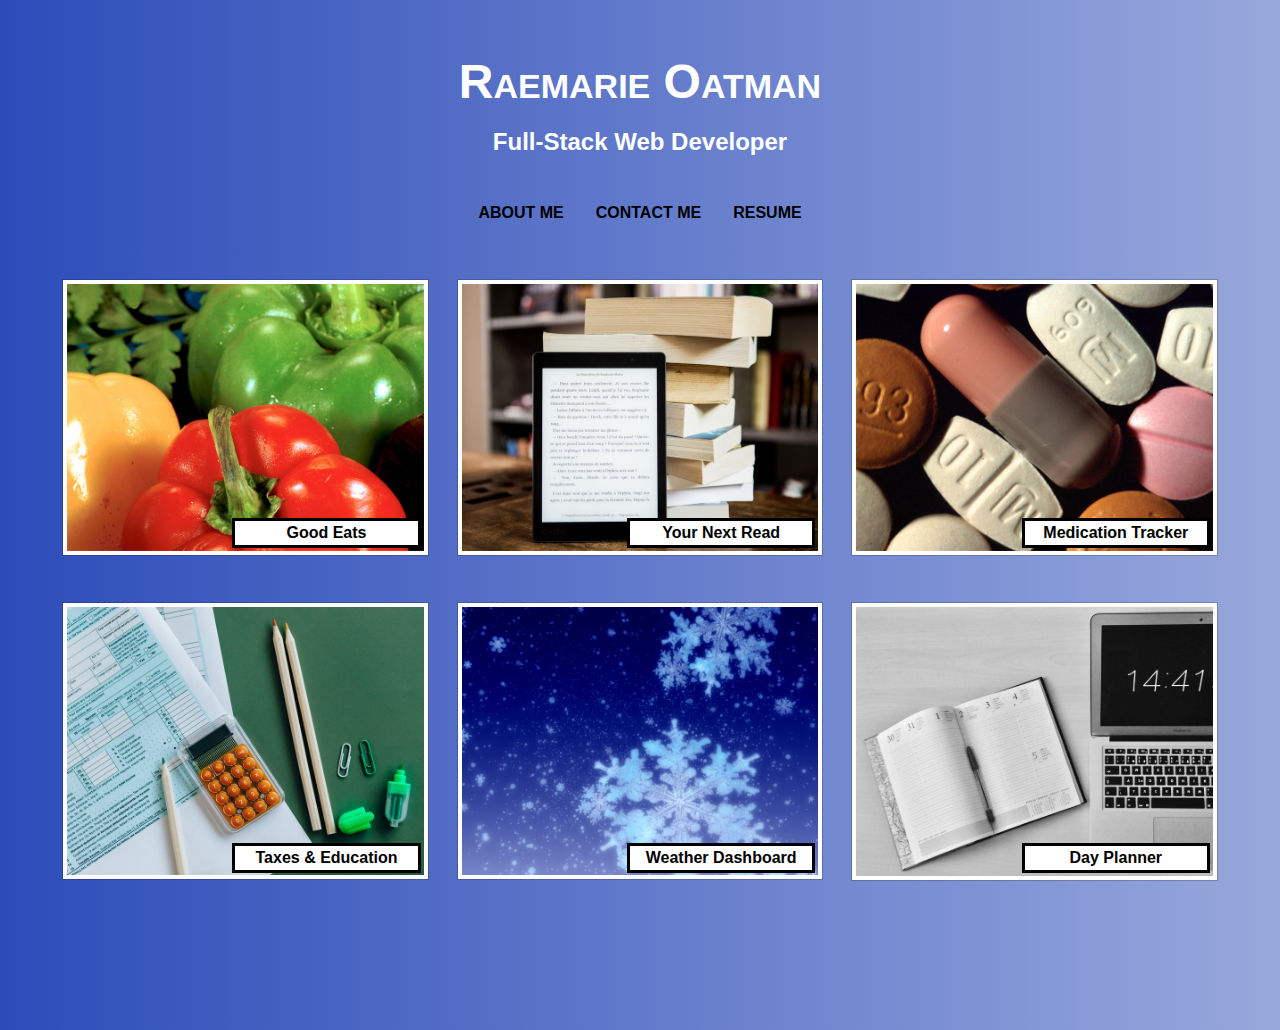
==== index.html @ 5b8c5fb1 "Initial Commit -- Updated Portfolio" ====
<!doctype html>
<html class="no-js" lang="en">
  <head>
    <meta charset="utf-8" />
    <meta http-equiv="x-ua-compatible" content="ie=edge">
    <meta name="viewport" content="width=device-width, initial-scale=1.0">
    <title>Raemarie Oatman Portfolio</title>
    <link rel="stylesheet" href="assets/css/foundation.css">
    <link rel="stylesheet" href="https://use.fontawesome.com/releases/v5.8.1/css/all.css" integrity="sha384-50oBUHEmvpQ+1lW4y57PTFmhCaXp0ML5d60M1M7uH2+nqUivzIebhndOJK28anvf" crossorigin="anonymous" />
    <link rel="stylesheet" href="assets/css/app.css">
  </head>

  <body>

    <!-- Header / Nav -->
      <div class="row">
        <div class="columns">
          <div class="headernav">
            <h1>Raemarie Oatman</h1>
            <p class="headernav-subtitle">Full-Stack Web Developer</p>
            <div class="menu-centered">
              <ul class="menu">
                <li class="headernav-link is-active"><a href="./about.html" target = "_self">About Me</a></li>
                <li class="headernav-link is-active"><a href="#footer">Contact Me</a></li>
                <li class="headernav-link is-active"><a href="./assets/Oatman_Raemarie.pdf" target = "_blank">Resume</a></li>
              </ul>
            </div>
          </div>
        </div>
      </div>

      
    <!-- Gallery -->
      <div class="grid-container content">
        <div class ="grid-x grid-margin-x small-up-2 medium-up-3">

          <div class="cell projectcard">
            <a href="https://rmoatman.github.io/Another-Version-of-Project-1---Good-Eats/#" target="_blank"><img class="thumbnail" src="assets/images/Ingredients.jpg" alt=""></a>
            <div class="bottom-right">Good Eats</div>
          </div>

          <div class="cell projectcard">
            <a href="./under_construction.html" target="_self"><img class="thumbnail" src="assets/images/ebooks-by-pexels-perfecto-capucine-1329571.jpg" alt=""></a>
            <div class="bottom-right">Your Next Read</div>
          </div>

          <div class="cell projectcard">
            <a href="./under_construction.html" target="_self"><img class="thumbnail" src="assets/images/Medication.jpg" alt=""></a>
            <div class="bottom-right">Medication Tracker</div>
          </div>

          <div class="cell projectcard">
            <a href="./under_construction.html" target="_self"><img class="thumbnail" src="assets/images/taxes-by-pexels-nataliya-vaitkevich-6863184.jpg" alt=""></a>
            <div class="bottom-right">Taxes & Education</div>
          </div>

          <div class="cell projectcard">
            <a href="https://rmoatman.github.io/Roatman_Weather_Dashboard/" target="_blank"><img class="thumbnail" src="assets/images/Weather.jpg" alt=""></a>
            <div class="bottom-right">Weather Dashboard</div>
          </div>

          <div class="cell projectcard">
            <a href="https://rmoatman.github.io/Roatman_Work_Day_Scheduler/" target="_blank"><img class="thumbnail" src="assets/images/planner-by-pexels-michaela-295826.jpg" alt=""></a>
            <div class="bottom-right">Day Planner</div>
          </div>



        </div>
      </div>
  

    <!-- Footer -->
    <div class="row footer">
      <a name="footer"></a>
      <div class="column">
        <div class="menu-centered">
          <ul class="menu">
            <li><a href="mailto:raemarie.oatman@gmail.com"><i class="fas fa-envelope fa-3x"></i></a></li>
            <li><a href="https://github.com/rmoatman" target = "_blank"><i class="fab fa-github fa-3x"></i></a></li>
            <li><a href="https://www.linkedin.com/in/raemarieoatman/" target = "_blank"><i class="fab fa-linkedin fa-3x"></i></a></li>
          </ul>
        </div>
      </div>
    </div>



    

    <script src="assets/js/vendor.js"></script>
    <script src="assets/js/foundation.js"></script>
  </body>
</html>
---- assets/css/app.css ----
:root {
    --blue-color: #2c4cb9ff;
}

body {
    background-image: linear-gradient(to left, rgb(152,168,220), var(--blue-color));
    font-family:'Lucida Sans', 'Lucida Sans Regular', 'Lucida Grande', 'Lucida Sans Unicode', Geneva, Verdana, sans-serif;
    margin: 3rem;
}

h1 {
    color: white;
    font-weight: 600;
    font-variant: small-caps;
}

h3 {
    font-weight: 600;
}

p {
    color: white;
    font:small-caps;
}

a {
    color:black;
}

a img:hover {
    transform: scale(1.1);
}

.headernav {
    text-align:center;
    margin-bottom: 3rem;
}

.headernav-subtitle {
    font-size: 1.5rem;
    font-weight: 600;
    color: white;
}

.headernav-link {
    text-transform: uppercase;
    font-size: 1rem;
    font-weight: 600;
    color: var(--blue-color);
}

.menu .is-active > a {
    background: transparent;
    color: black;
}

.menu .is-active:hover > a {
    color:white;
}

ul.menu {
    margin-top: 2rem;
}

.cell {
    margin-bottom: 2rem;
}

.profile_pic {
    margin-bottom: 3rem;
    width:250px;
}

.construction {
    margin-bottom: 3rem;
    width:400px;
}

.bio {
    display: block;
    text-align: left;
    color: black;
}

.adjectives {
    display: block;
    text-align:center;
}

.languages {
    display: block;
    text-align:center;
}

/* Container holding the image and the text */
.projectcard {
    position: relative;
    text-align: center;
    color: black;
    font-weight: 600;
  }

/* Bottom right text */
.bottom-right {
    background-color: white;
    outline: black;
    outline-width: 3px;
    outline-style:solid;
    width:50%;
    position: absolute;
    bottom: 26px;
    right: 10px;
  }
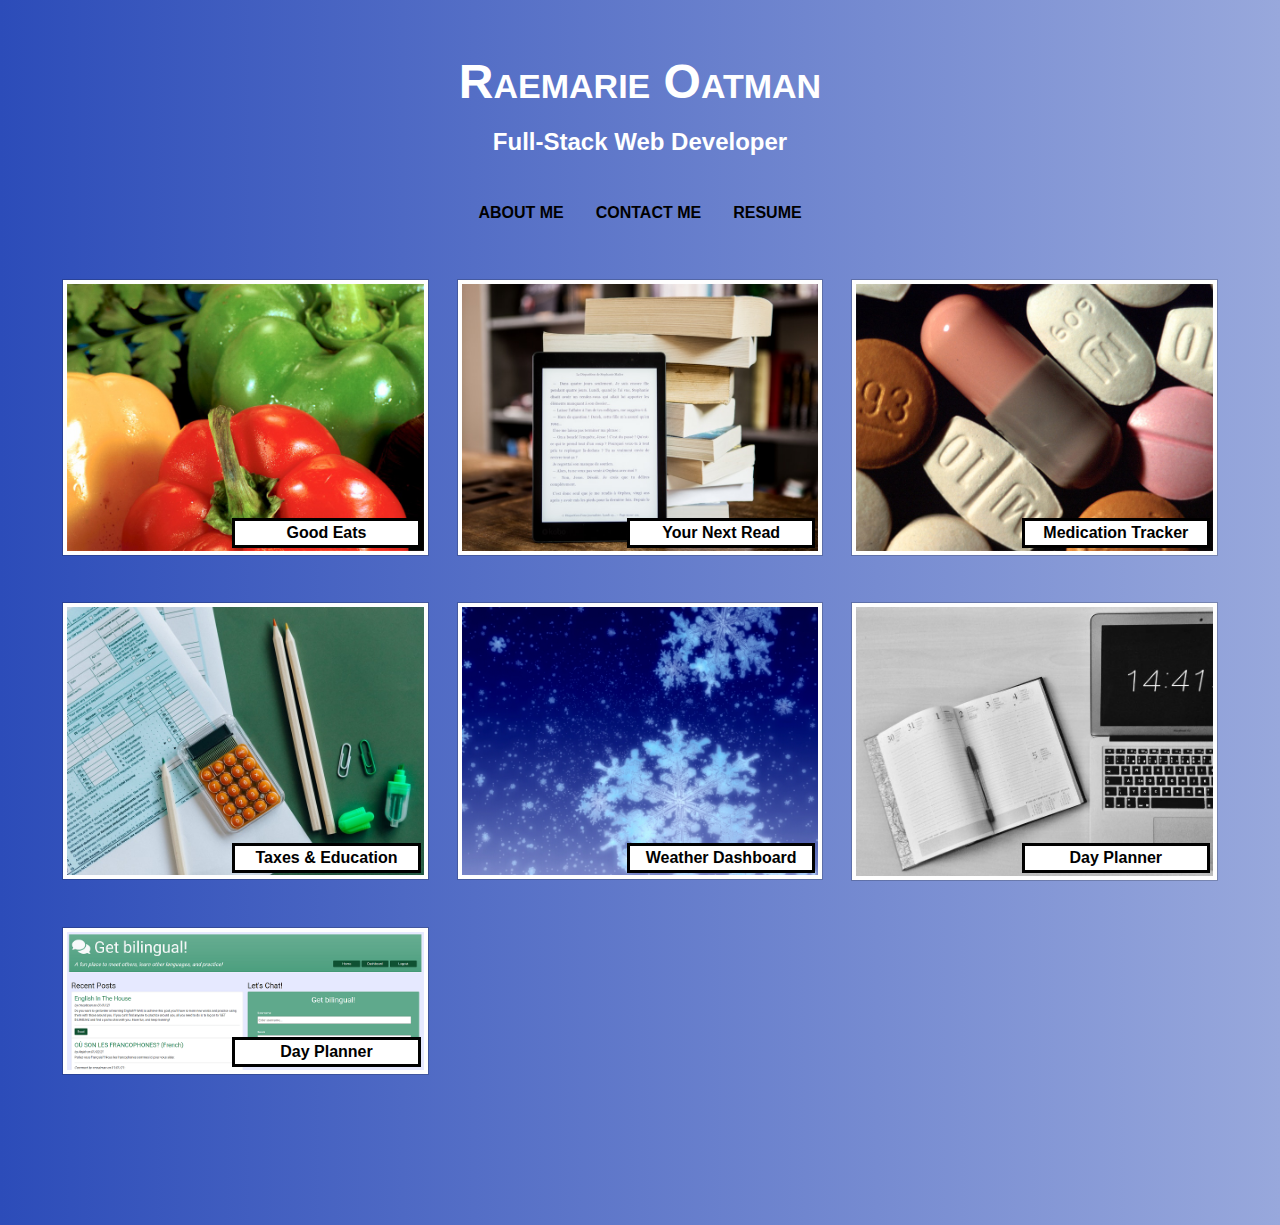
==== commit 1f07590f: "added GetBilingual" ====
--- a/index.html
+++ b/index.html
@@ -29,6 +29,7 @@
           </div>
         </div>
       </div>
+    <!-- End of Header / Nav -->
 
       
     <!-- Gallery -->
@@ -36,60 +37,65 @@
         <div class ="grid-x grid-margin-x small-up-2 medium-up-3">
 
           <div class="cell projectcard">
-            <a href="https://rmoatman.github.io/Another-Version-of-Project-1---Good-Eats/#" target="_blank"><img class="thumbnail" src="assets/images/Ingredients.jpg" alt=""></a>
+            <a href="https://rmoatman.github.io/Another-Version-of-Project-1---Good-Eats/#" target="_blank"><img class="thumbnail" src="assets/images/Ingredients.jpg" alt="Three shiny bell peppers (one green, one red, and one yellow) sitting next to broccoli"></a>
             <div class="bottom-right">Good Eats</div>
           </div>
 
           <div class="cell projectcard">
-            <a href="./under_construction.html" target="_self"><img class="thumbnail" src="assets/images/ebooks-by-pexels-perfecto-capucine-1329571.jpg" alt=""></a>
+            <a href="./under_construction.html" target="_self"><img class="thumbnail" src="assets/images/ebooks-by-pexels-perfecto-capucine-1329571.jpg" alt="An ebook reader displaying a page from a book is propped up on a table by a stack of books.  The table is in front of bookshelves filled with books"></a>
             <div class="bottom-right">Your Next Read</div>
           </div>
 
           <div class="cell projectcard">
-            <a href="./under_construction.html" target="_self"><img class="thumbnail" src="assets/images/Medication.jpg" alt=""></a>
+            <a href="./under_construction.html" target="_self"><img class="thumbnail" src="assets/images/Medication.jpg" alt="A variety of individual prescription pills and capsules mixed together on a flat service"></a>
             <div class="bottom-right">Medication Tracker</div>
           </div>
 
           <div class="cell projectcard">
-            <a href="./under_construction.html" target="_self"><img class="thumbnail" src="assets/images/taxes-by-pexels-nataliya-vaitkevich-6863184.jpg" alt=""></a>
+            <a href="./under_construction.html" target="_self"><img class="thumbnail" src="assets/images/taxes-by-pexels-nataliya-vaitkevich-6863184.jpg" alt="Overhead view of several tax forms, a calculator, several pencils, and a highlighter on a desktop"></a>
             <div class="bottom-right">Taxes & Education</div>
           </div>
 
           <div class="cell projectcard">
-            <a href="https://rmoatman.github.io/Roatman_Weather_Dashboard/" target="_blank"><img class="thumbnail" src="assets/images/Weather.jpg" alt=""></a>
+            <a href="https://rmoatman.github.io/Roatman_Weather_Dashboard/" target="_blank"><img class="thumbnail" src="assets/images/Weather.jpg" alt="A view looking directly up into a deep blue sky with falling snowflakes of differing sizes"></a>
             <div class="bottom-right">Weather Dashboard</div>
           </div>
 
           <div class="cell projectcard">
-            <a href="https://rmoatman.github.io/Roatman_Work_Day_Scheduler/" target="_blank"><img class="thumbnail" src="assets/images/planner-by-pexels-michaela-295826.jpg" alt=""></a>
+            <a href="https://rmoatman.github.io/Roatman_Work_Day_Scheduler/" target="_blank"><img class="thumbnail" src="assets/images/planner-by-pexels-michaela-295826.jpg" alt="Image of an open calender planner next to a computer and keyboard.  The computer displays the time 14:41."></a>
             <div class="bottom-right">Day Planner</div>
           </div>
 
-
+          <div class="cell projectcard">
+            <a href="https://obscure-beach-62968.herokuapp.com/" target="_blank"><img class="thumbnail" src="assets/images/screenshot_of_get_bilingual.PNG" alt="Image of an a blog-like webpage with multi-lingual blogs on left and chatbox on right."></a>
+            <div class="bottom-right">Day Planner</div>
+          </div>
 
         </div>
       </div>
+    <!-- End of Gallery -->
   
 
     <!-- Footer -->
-    <div class="row footer">
-      <a name="footer"></a>
-      <div class="column">
-        <div class="menu-centered">
-          <ul class="menu">
-            <li><a href="mailto:raemarie.oatman@gmail.com"><i class="fas fa-envelope fa-3x"></i></a></li>
-            <li><a href="https://github.com/rmoatman" target = "_blank"><i class="fab fa-github fa-3x"></i></a></li>
-            <li><a href="https://www.linkedin.com/in/raemarieoatman/" target = "_blank"><i class="fab fa-linkedin fa-3x"></i></a></li>
-          </ul>
+      <div class="row footer">
+        <a name="footer"></a>
+        <div class="column">
+          <div class="menu-centered">
+            <ul class="menu">
+              <li><a href="mailto:raemarie.oatman@gmail.com"><i class="fas fa-envelope fa-3x"></i></a></li>
+              <li><a href="https://github.com/rmoatman" target = "_blank"><i class="fab fa-github fa-3x"></i></a></li>
+              <li><a href="https://www.linkedin.com/in/raemarieoatman/" target = "_blank"><i class="fab fa-linkedin fa-3x"></i></a></li>
+            </ul>
+          </div>
         </div>
       </div>
-    </div>
+    <!-- End of Footer -->
 
 
-
-    
-
+    <!-- JavaScript Libraries Used -->
     <script src="assets/js/vendor.js"></script>
     <script src="assets/js/foundation.js"></script>
+    
   </body>
+
 </html>
--- a/assets/css/app.css
+++ b/assets/css/app.css
@@ -8,6 +8,7 @@
     margin: 3rem;
 }
 
+/* Styles the header */
 h1 {
     color: white;
     font-weight: 600;
@@ -21,14 +22,6 @@
 p {
     color: white;
     font:small-caps;
-}
-
-a {
-    color:black;
-}
-
-a img:hover {
-    transform: scale(1.1);
 }
 
 .headernav {
@@ -49,6 +42,7 @@
     color: var(--blue-color);
 }
 
+/* Styles the Navigation Menus */
 .menu .is-active > a {
     background: transparent;
     color: black;
@@ -62,20 +56,16 @@
     margin-top: 2rem;
 }
 
+/* Styles the project card containers (cells) */
 .cell {
     margin-bottom: 2rem;
 }
 
-.profile_pic {
-    margin-bottom: 3rem;
-    width:250px;
+a img:hover {
+    transform: scale(1.1);
 }
 
-.construction {
-    margin-bottom: 3rem;
-    width:400px;
-}
-
+/* Styles the text regarding About Me */
 .bio {
     display: block;
     text-align: left;
@@ -92,6 +82,12 @@
     text-align:center;
 }
 
+/* Styles photo */
+.profile_pic {
+    margin-bottom: 3rem;
+    width:250px;
+}
+
 /* Container holding the image and the text */
 .projectcard {
     position: relative;
@@ -100,7 +96,7 @@
     font-weight: 600;
   }
 
-/* Bottom right text */
+/* Bottom right text on cells */
 .bottom-right {
     background-color: white;
     outline: black;
@@ -112,3 +108,13 @@
     right: 10px;
   }
 
+/* Styles photo on 404 page */
+  .construction {
+    margin-bottom: 3rem;
+    width:400px;
+}
+
+/* Styles the contact me icons */
+a {
+    color:black;
+}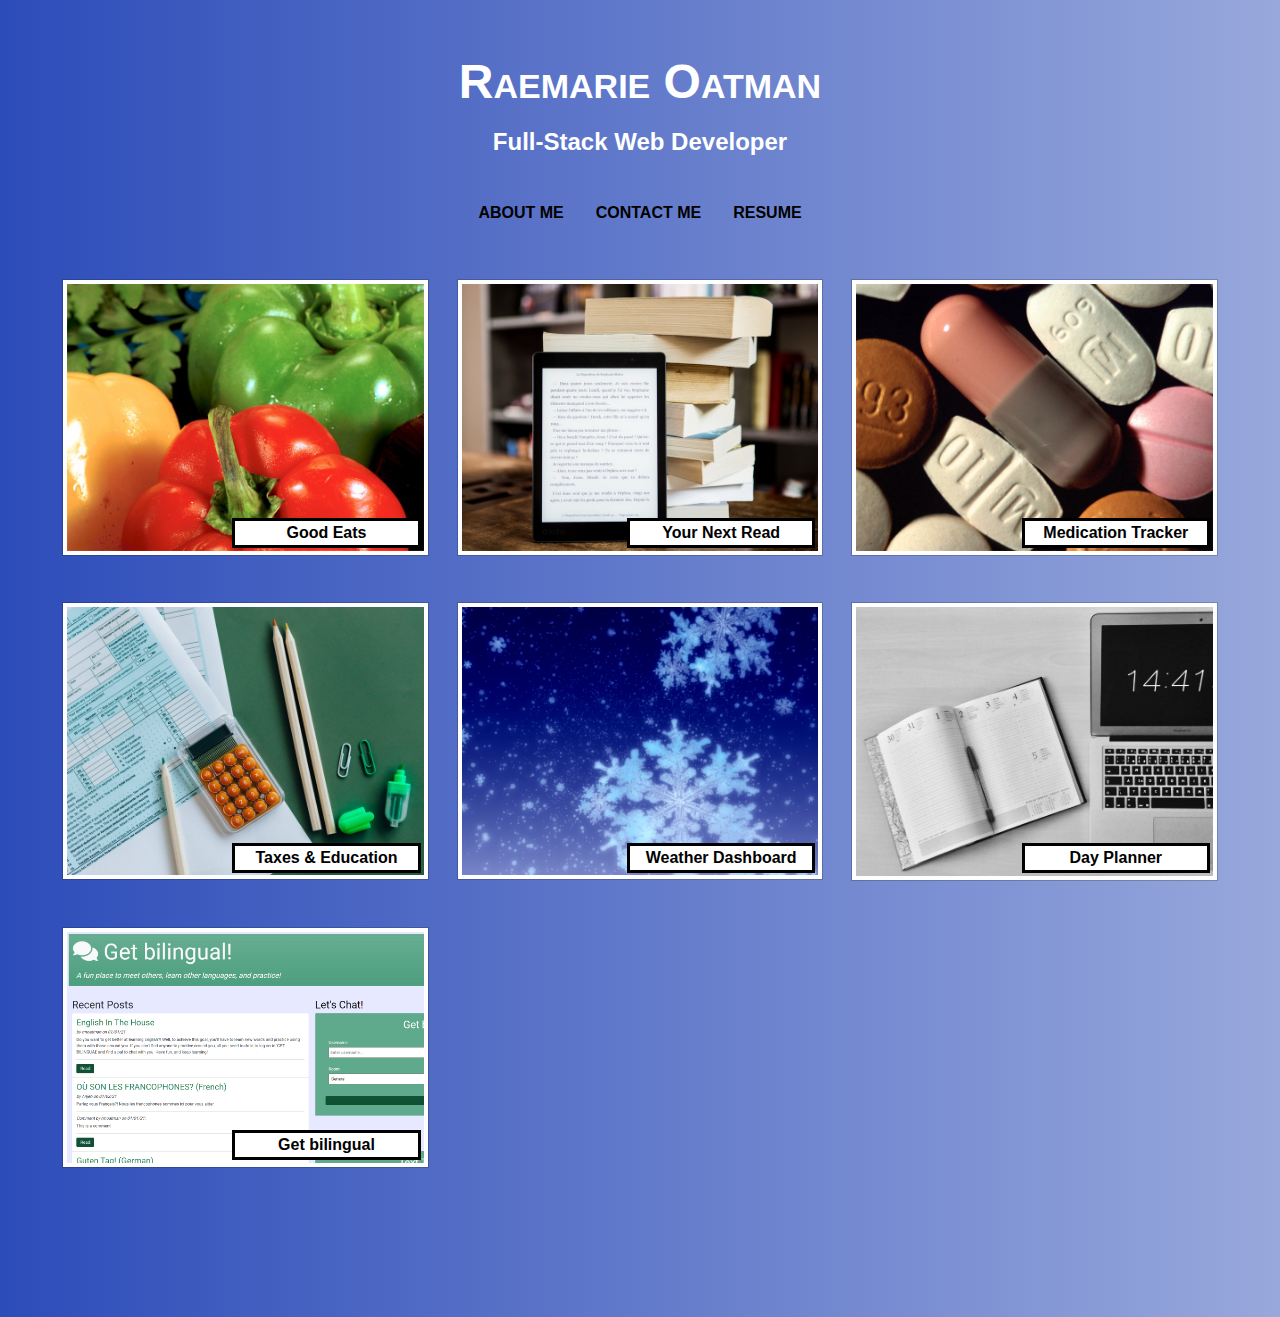
==== commit c13cdef7: "resized GB image" ====
--- a/index.html
+++ b/index.html
@@ -68,7 +68,7 @@
 
           <div class="cell projectcard">
             <a href="https://obscure-beach-62968.herokuapp.com/" target="_blank"><img class="thumbnail" src="assets/images/screenshot_of_get_bilingual.PNG" alt="Image of an a blog-like webpage with multi-lingual blogs on left and chatbox on right."></a>
-            <div class="bottom-right">Day Planner</div>
+            <div class="bottom-right">Get bilingual</div>
           </div>
 
         </div>
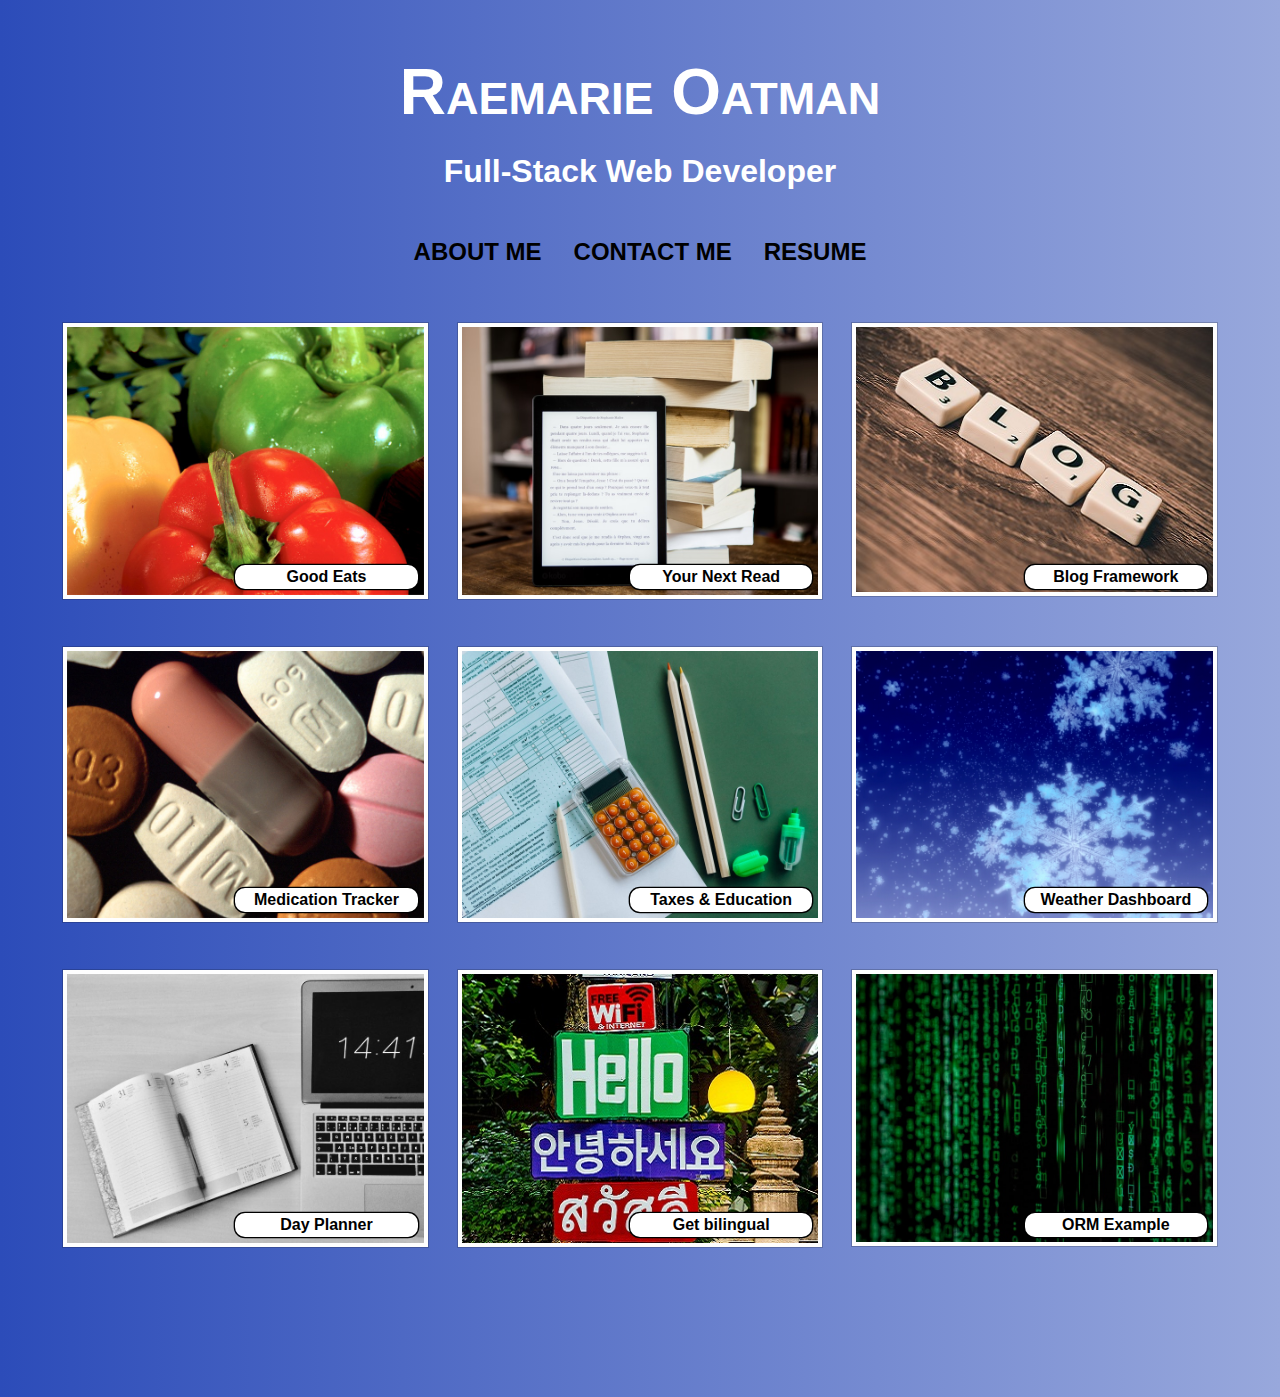
==== commit 7a440ecd: "added ORM Project" ====
--- a/index.html
+++ b/index.html
@@ -34,7 +34,7 @@
       
     <!-- Gallery -->
       <div class="grid-container content">
-        <div class ="grid-x grid-margin-x small-up-2 medium-up-3">
+        <div class ="grid-x grid-margin-x large-up-3 small-up-1 medium-up-2">
 
           <div class="cell projectcard">
             <a href="https://rmoatman.github.io/Another-Version-of-Project-1---Good-Eats/#" target="_blank"><img class="thumbnail" src="assets/images/Ingredients.jpg" alt="Three shiny bell peppers (one green, one red, and one yellow) sitting next to broccoli"></a>
@@ -44,6 +44,11 @@
           <div class="cell projectcard">
             <a href="./under_construction.html" target="_self"><img class="thumbnail" src="assets/images/ebooks-by-pexels-perfecto-capucine-1329571.jpg" alt="An ebook reader displaying a page from a book is propped up on a table by a stack of books.  The table is in front of bookshelves filled with books"></a>
             <div class="bottom-right">Your Next Read</div>
+          </div>
+
+          <div class="cell projectcard">
+            <a href="https://blooming-peak-71299.herokuapp.com/" target="_self"><img class="thumbnail" src="assets/images/blog-by-pexels-pixabay-262508.jpg" alt="Close-up of scrabble-like tiles spelling the word BLOG on a wodden table"></a>
+            <div class="bottom-right">Blog Framework</div>
           </div>
 
           <div class="cell projectcard">
@@ -67,8 +72,13 @@
           </div>
 
           <div class="cell projectcard">
-            <a href="https://obscure-beach-62968.herokuapp.com/" target="_blank"><img class="thumbnail" src="assets/images/screenshot_of_get_bilingual.PNG" alt="Image of an a blog-like webpage with multi-lingual blogs on left and chatbox on right."></a>
+            <a href="https://obscure-beach-62968.herokuapp.com/" target="_blank"><img class="thumbnail" src="assets/images/il-vagabiondo-3B5ODR6ddpQ-unsplash.jpg" alt="Image of a street sign displaying Hello in several languages."></a>
             <div class="bottom-right">Get bilingual</div>
+          </div>
+
+          <div class="cell projectcard">
+            <a href="https://github.com/rmoatman/E_Commerce_Back_End" target="_blank"><img class="thumbnail" src="assets/images/data-by-pexels-markus-spiske-1089438.jpg" alt="Image of a black computer screen displaying rows of fuzzy green data."></a>
+            <div class="bottom-right">ORM Example</div>
           </div>
 
         </div>
--- a/assets/css/app.css
+++ b/assets/css/app.css
@@ -13,6 +13,7 @@
     color: white;
     font-weight: 600;
     font-variant: small-caps;
+    font-size: 4rem;
 }
 
 h3 {
@@ -30,14 +31,14 @@
 }
 
 .headernav-subtitle {
-    font-size: 1.5rem;
+    font-size: 2rem;
     font-weight: 600;
     color: white;
 }
 
 .headernav-link {
     text-transform: uppercase;
-    font-size: 1rem;
+    font-size: 1.5rem;
     font-weight: 600;
     color: var(--blue-color);
 }
@@ -99,13 +100,12 @@
 /* Bottom right text on cells */
 .bottom-right {
     background-color: white;
-    outline: black;
-    outline-width: 3px;
-    outline-style:solid;
+    box-shadow: 0 0 0 1pt black;
     width:50%;
     position: absolute;
     bottom: 26px;
     right: 10px;
+    border-radius: 10px
   }
 
 /* Styles photo on 404 page */
